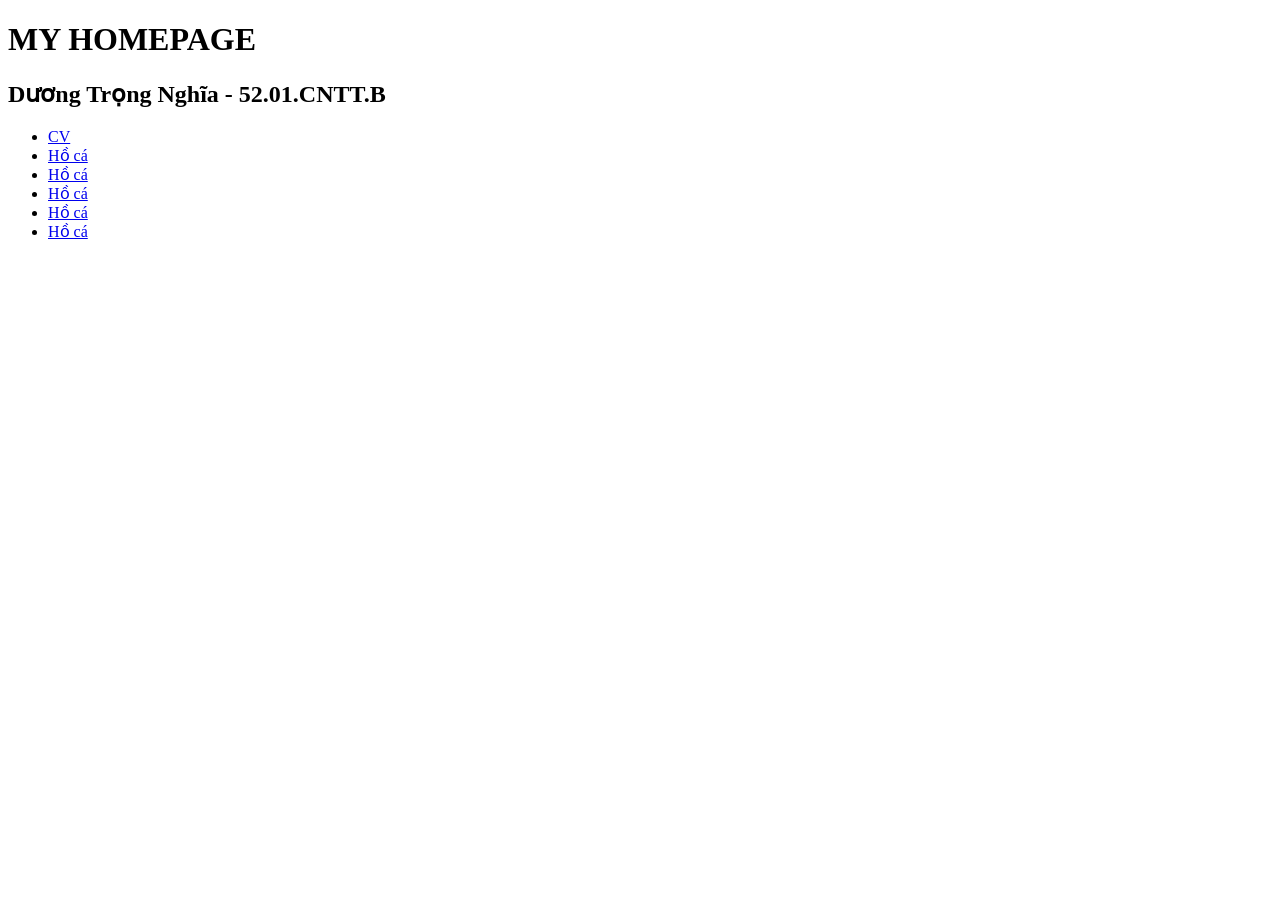
==== index.html @ b79ce656 "Add initial index.html for homepage structure" ====
<!DOCTYPE html>
<html lang="en">
<head>
    <meta charset="UTF-8">
    <meta name="viewport" content="width=device-width, initial-scale=1.0">
    <title>Document</title>
</head>
<body>
    <h1>MY HOMEPAGE</h1>
    <h2>Dương Trọng Nghĩa - 52.01.CNTT.B</h2>
    <ul>
        <li>
            <a href="cv.html">CV</a>
        </li>
        <li>
            <a href="hoca.html">Hồ cá</a>
        </li>
       <li>
            <a href="JQUERY.html">Hồ cá</a>
        </li>
       <li>
            <a href="profile.html">Hồ cá</a>
        </li>
       <li>
            <a href="webdesign.html">Hồ cá</a>
        </li>
       <li>
            <a href="tksp.html">Hồ cá</a>
        </li>
        
    </ul>
</body>
</html>
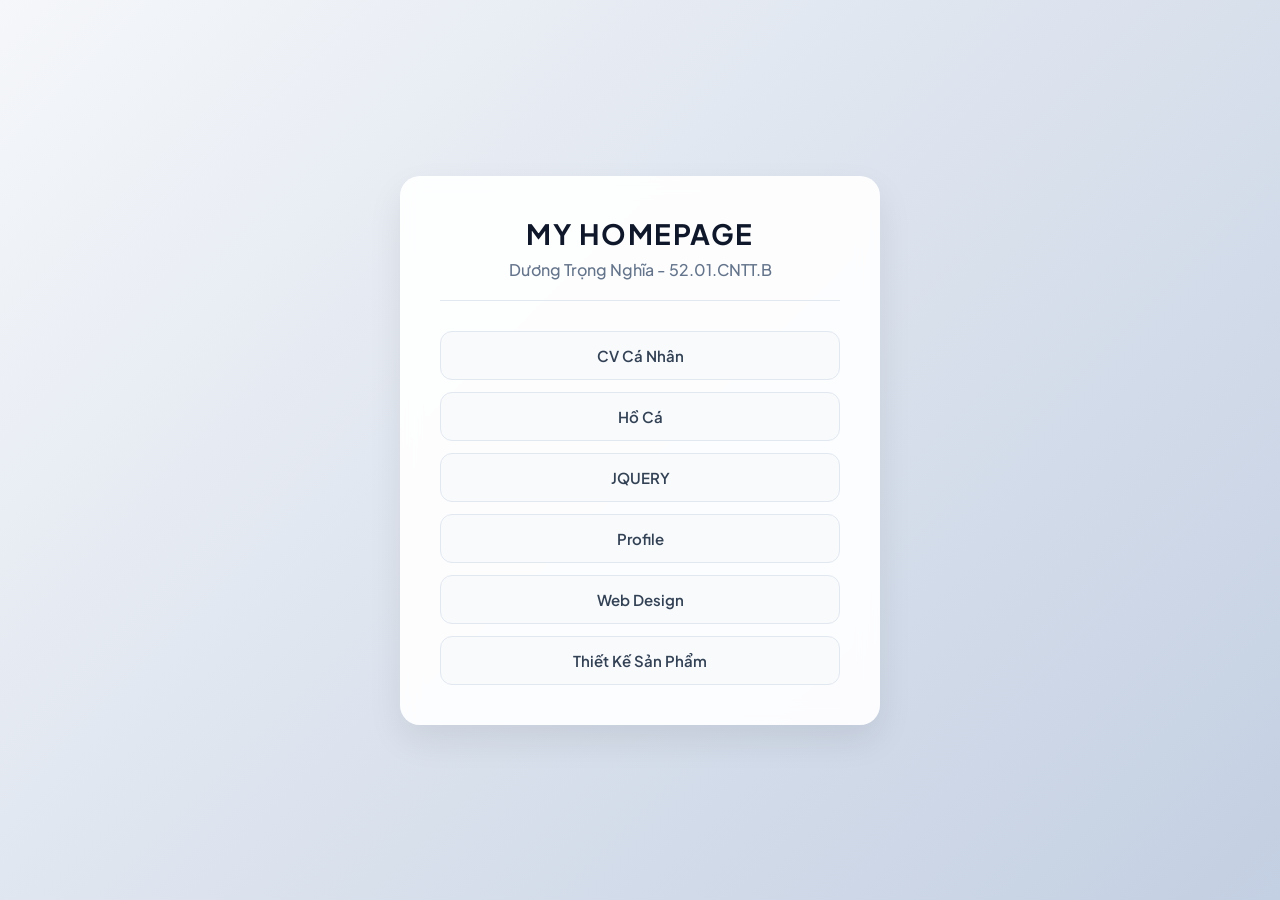
==== commit 0a236c6e: "my homepage" ====
--- a/index.html
+++ b/index.html
@@ -1,33 +1,100 @@
 <!DOCTYPE html>
-<html lang="en">
+<html lang="vi">
 <head>
     <meta charset="UTF-8">
     <meta name="viewport" content="width=device-width, initial-scale=1.0">
-    <title>Document</title>
+    <title>My Homepage - Dương Trọng Nghĩa</title>
+    <link rel="preconnect" href="https://fonts.googleapis.com">
+    <link rel="preconnect" href="https://fonts.gstatic.com" crossorigin>
+    <link href="https://fonts.googleapis.com/css2?family=Plus+Jakarta+Sans:wght@400;500;600;700&display=swap" rel="stylesheet">
+    
+    <style>
+        * {
+            box-sizing: border-box;
+            margin: 0;
+            padding: 0;
+        }
+
+        body {
+            font-family: 'Plus Jakarta Sans', sans-serif;
+            background: linear-gradient(135deg, #f5f7fa 0%, #c3cfe2 100%);
+            min-height: 100vh;
+            display: flex;
+            justify-content: center;
+            align-items: center;
+            padding: 20px;
+            color: #1e293b;
+        }
+
+        .container {
+            background: rgba(255, 255, 255, 0.92);
+            backdrop-filter: blur(10px);
+            padding: 40px;
+            border-radius: 20px;
+            box-shadow: 0 15px 35px rgba(0, 0, 0, 0.08);
+            width: 100%;
+            max-width: 480px;
+            text-align: center;
+        }
+
+        h1 {
+            font-size: 28px;
+            font-weight: 700;
+            letter-spacing: 1.5px;
+            color: #0f172a;
+            margin-bottom: 8px;
+        }
+
+        h2 {
+            font-size: 16px;
+            font-weight: 500;
+            color: #64748b;
+            margin-bottom: 30px;
+            padding-bottom: 20px;
+            border-bottom: 1px solid #e2e8f0;
+        }
+
+        ul {
+            list-style: none;
+            display: flex;
+            flex-direction: column;
+            gap: 12px;
+        }
+
+        li a {
+            display: block;
+            text-decoration: none;
+            background-color: #f8fafc;
+            color: #334155;
+            font-weight: 600;
+            font-size: 15px;
+            padding: 14px 20px;
+            border-radius: 12px;
+            border: 1px solid #e2e8f0;
+            transition: all 0.25s ease;
+        }
+
+        li a:hover {
+            background-color: #2563eb;
+            color: #ffffff;
+            border-color: #2563eb;
+            transform: translateY(-2px);
+            box-shadow: 0 6px 15px rgba(37, 99, 235, 0.25);
+        }
+    </style>
 </head>
 <body>
-    <h1>MY HOMEPAGE</h1>
-    <h2>Dương Trọng Nghĩa - 52.01.CNTT.B</h2>
-    <ul>
-        <li>
-            <a href="cv.html">CV</a>
-        </li>
-        <li>
-            <a href="hoca.html">Hồ cá</a>
-        </li>
-       <li>
-            <a href="JQUERY.html">Hồ cá</a>
-        </li>
-       <li>
-            <a href="profile.html">Hồ cá</a>
-        </li>
-       <li>
-            <a href="webdesign.html">Hồ cá</a>
-        </li>
-       <li>
-            <a href="tksp.html">Hồ cá</a>
-        </li>
-        
-    </ul>
+    <div class="container">
+        <h1>MY HOMEPAGE</h1>
+        <h2>Dương Trọng Nghĩa - 52.01.CNTT.B</h2>
+        <ul>
+            <li><a href="CV cá nhân/cv.html">CV Cá Nhân</a></li>
+            <li><a href="Hồ cá/hoca.html">Hồ Cá</a></li>
+            <li><a href="JQUERY/JQUERY.html">JQUERY</a></li>
+            <li><a href="profile cá nhân/profile.html">Profile</a></li>
+            <li><a href="responsive  web design/webdesign.html">Web Design</a></li>
+            <li><a href="thiết kế  sản phẩm/tksp.html">Thiết Kế Sản Phẩm</a></li>
+        </ul>
+    </div>
 </body>
 </html>
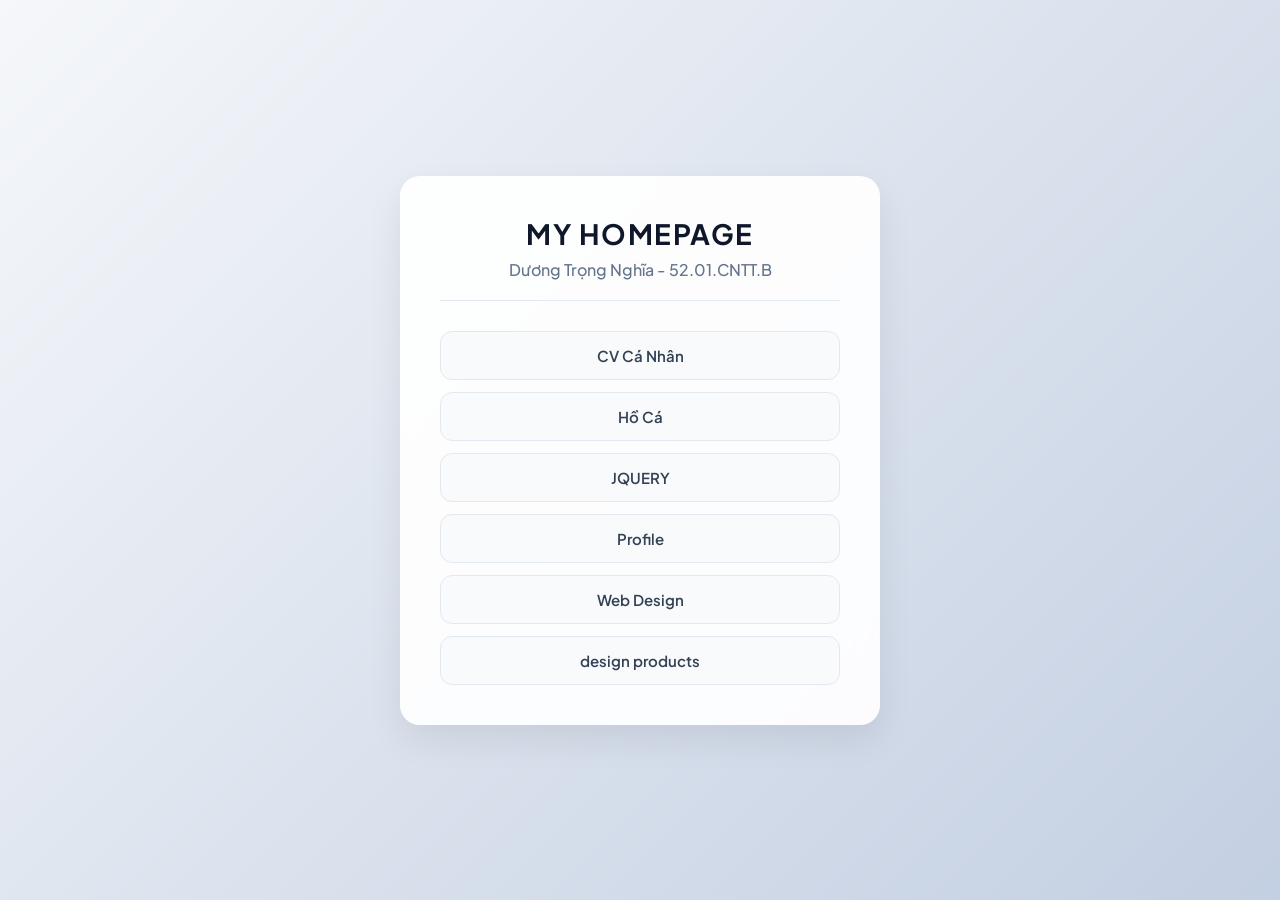
==== commit 46138da0: "my home" ====
--- a/index.html
+++ b/index.html
@@ -88,12 +88,12 @@
         <h1>MY HOMEPAGE</h1>
         <h2>Dương Trọng Nghĩa - 52.01.CNTT.B</h2>
         <ul>
-            <li><a href="CV cá nhân/cv.html">CV Cá Nhân</a></li>
-            <li><a href="Hồ cá/hoca.html">Hồ Cá</a></li>
+            <li><a href="CV/cv.html">CV Cá Nhân</a></li>
+            <li><a href="aquarium/hoca.html">Hồ Cá</a></li>
             <li><a href="JQUERY/JQUERY.html">JQUERY</a></li>
-            <li><a href="profile cá nhân/profile.html">Profile</a></li>
+            <li><a href="profile/profile.html">Profile</a></li>
             <li><a href="responsive  web design/webdesign.html">Web Design</a></li>
-            <li><a href="thiết kế  sản phẩm/tksp.html">Thiết Kế Sản Phẩm</a></li>
+            <li><a href="design products/tksp.html">design products</a></li>
         </ul>
     </div>
 </body>
